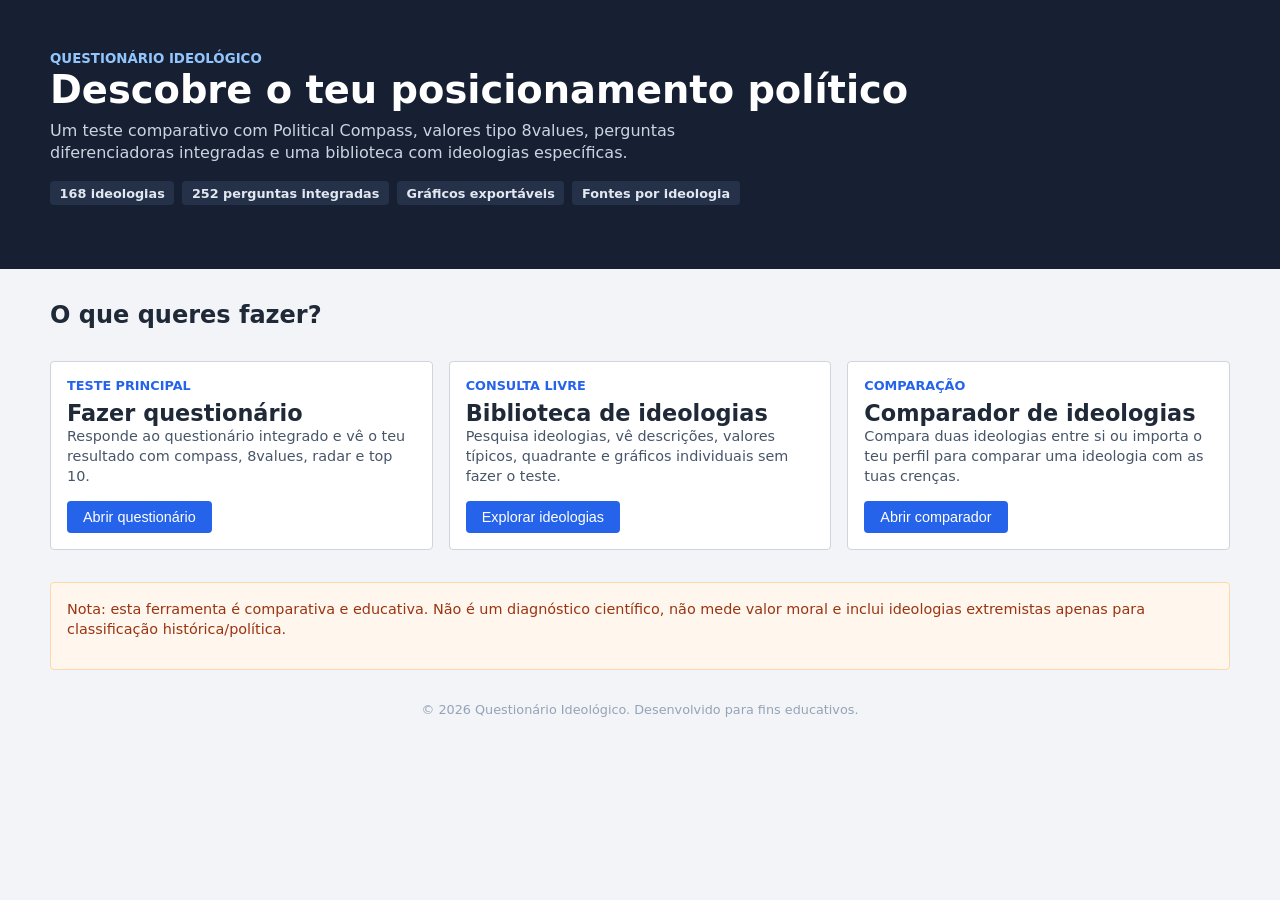
==== index.html @ 581993c6 "Add files via upload" ====
<!DOCTYPE html>
<html lang="pt">
<head>
  <meta charset="UTF-8">
  <meta name="viewport" content="width=device-width, initial-scale=1.0">
  <title>Questionário Ideológico</title>
  <!-- Updated version for latest style -->
  <link rel="stylesheet" href="style.css?v=final8">
</head>
<body>
  <!-- Hero / landing section -->
  <section class="hero">
    <div class="container">
      <small style="color:#93c5fd;font-weight:bold;">QUESTIONÁRIO IDEOLÓGICO</small>
      <h1>Descobre o teu posicionamento político</h1>
      <p>Um teste comparativo com Political Compass, valores tipo 8values, perguntas diferenciadoras integradas e uma biblioteca com ideologias específicas.</p>
      <div class="badge-list">
        <span class="badge">168 ideologias</span>
        <span class="badge">252 perguntas integradas</span>
        <span class="badge">Gráficos exportáveis</span>
        <span class="badge">Fontes por ideologia</span>
      </div>
    </div>
  </section>

  <main class="container">
    <h2 style="margin-top:2rem;">O que queres fazer?</h2>
    <div class="cards">
      <div class="card">
        <div class="kicker">Teste principal</div>
        <h3>Fazer questionário</h3>
        <p>Responde ao questionário integrado e vê o teu resultado com compass, 8values, radar e top 10.</p>
        <!-- The questionário link should open in a new tab to preserve the main page. -->
        <a href="questionnaire.html?v=final8" target="_blank" rel="noopener noreferrer"><button>Abrir questionário</button></a>
      </div>
      <div class="card">
        <div class="kicker">Consulta livre</div>
        <h3>Biblioteca de ideologias</h3>
        <p>Pesquisa ideologias, vê descrições, valores típicos, quadrante e gráficos individuais sem fazer o teste.</p>
        <a href="library.html"><button>Explorar ideologias</button></a>
      </div>
      <div class="card">
        <div class="kicker">Comparação</div>
        <h3>Comparador de ideologias</h3>
        <p>Compara duas ideologias entre si ou importa o teu perfil para comparar uma ideologia com as tuas crenças.</p>
        <a href="compare.html"><button>Abrir comparador</button></a>
      </div>
    </div>
    <section class="form-section" style="background:#fff7ed;border-color:#fed7aa;">
      <p style="color:#9a3412;font-size:0.9rem;">Nota: esta ferramenta é comparativa e educativa. Não é um diagnóstico científico, não mede valor moral e inclui ideologias extremistas apenas para classificação histórica/política.</p>
    </section>
  </main>
  <footer>
    &copy; 2026 Questionário Ideológico. Desenvolvido para fins educativos.
  </footer>
</body>
</html>
---- style.css ----
/*
 * Style sheet for the Ideological Questionnaire website.
 *
 * This file defines a set of CSS custom properties matching the
 * colour palette and typography from the original Tkinter
 * application. The aim is to replicate the look and feel of
 * the desktop app in the browser as closely as practical.
 */

/* Colour palette inspired by the original Python app */
:root {
  --bg: #f3f4f7;
  --panel: #ffffff;
  --border: #d0d4dc;
  --ink: #1f2937;
  --ink-soft: #475569;
  --muted: #94a3b8;
  --warn: #b91c1c;
  --accent: #2563eb;
  --user: #d62728;
  --ide: #2563eb;
  --bar: #15803d;
  --rank: #2563eb;
  --ea: #f6dada;
  --da: #dae3f6;
  --el: #daf6e0;
  --dl: #ecdaf6;
  --pc-bg: #1f2230;
  --pc-grid: #3a3f55;
  --pc-axis: #9aa3c0;
  --pc-label: #e3e6f0;
  --pc-q-ea: #a83232;
  --pc-q-da: #2e5db4;
  --pc-q-el: #2f8f4d;
  --pc-q-dl: #6a3a99;
  --value-e-left: #c0392b;    /* Igualdade */
  --value-e-right: #1f6feb;   /* Mercado */
  --value-d-left: #7f5af0;    /* Nação */
  --value-d-right: #0ea5e9;   /* Mundo */
  --value-c-left: #16a34a;    /* Liberdade */
  --value-c-right: #dc2626;   /* Autoridade */
  --value-s-left: #a16207;    /* Tradição */
  --value-s-right: #0891b2;   /* Progresso */
}

/* Global reset and basic typography */
html, body {
  margin: 0;
  padding: 0;
  font-family: "Segoe UI", system-ui, sans-serif;
  background: var(--bg);
  color: var(--ink);
  min-height: 100vh;
}

h1, h2, h3, h4, h5, h6 {
  margin: 0;
  font-weight: bold;
}

p {
  margin-top: 0;
  line-height: 1.4;
}

a {
  color: var(--accent);
  text-decoration: none;
}

/* Container utilities */
.container {
  max-width: 1180px;
  margin: 0 auto;
  padding: 0 1rem;
}

/* Navigation bar for internal pages */
nav {
  background: var(--panel);
  border-bottom: 1px solid var(--border);
  padding: 0.5rem 1rem;
  margin-bottom: 1rem;
}

nav .nav-links {
  display: flex;
  gap: 1rem;
}

nav a {
  color: var(--ink);
  font-weight: 600;
  padding: 0.25rem 0.5rem;
  border-radius: 4px;
  transition: background 0.2s;
}

nav a:hover {
  background: var(--ea);
}

/* Hero section for the landing page */
.hero {
  background: #172033;
  color: #e2e8f0;
  padding: 3rem 1rem;
  position: relative;
}

.hero h1 {
  font-size: 2.4rem;
  color: white;
  margin-bottom: 0.5rem;
}

.hero p {
  font-size: 1rem;
  max-width: 700px;
  color: #cbd5e1;
}

.badge-list {
  display: flex;
  flex-wrap: wrap;
  gap: 0.5rem;
  margin: 1rem 0;
}

.badge {
  background: #243149;
  color: #e2e8f0;
  padding: 0.3rem 0.6rem;
  font-size: 0.8rem;
  font-weight: bold;
  border-radius: 4px;
}

/* Option cards on landing page */
.cards {
  display: flex;
  flex-wrap: wrap;
  gap: 1rem;
  margin: 2rem 0;
}

.card {
  background: var(--panel);
  border: 1px solid var(--border);
  border-radius: 4px;
  flex: 1 1 300px;
  padding: 1rem;
  display: flex;
  flex-direction: column;
}

.card .kicker {
  color: var(--accent);
  font-size: 0.8rem;
  font-weight: bold;
  text-transform: uppercase;
}

.card h3 {
  margin-top: 0.4rem;
  font-size: 1.4rem;
}

.card p {
  flex-grow: 1;
  font-size: 0.9rem;
  color: var(--ink-soft);
}

.card button {
  align-self: flex-start;
  background: var(--accent);
  color: white;
  border: none;
  padding: 0.5rem 1rem;
  font-size: 0.9rem;
  cursor: pointer;
  border-radius: 4px;
  transition: background 0.2s;
}

.card button:hover {
  background: #164bb8;
}

/* Form styles */
.form-section {
  background: var(--panel);
  border: 1px solid var(--border);
  padding: 1rem;
  margin-bottom: 1rem;
  border-radius: 4px;
}

.question {
  margin-bottom: 1rem;
}

.question p {
  margin-bottom: 0.25rem;
}

.scale-options {
  display: flex;
  gap: 0.5rem;
  flex-wrap: wrap;
}

.scale-options label {
  font-size: 0.85rem;
  margin-right: 0.5rem;
  display: flex;
  align-items: center;
  gap: 0.25rem;
}

.scale-options input[type="radio"] {
  margin: 0;
}

/* Progress bar */
.progress-container {
  display: flex;
  align-items: center;
  justify-content: space-between;
  margin: 1rem 0;
}

.progress-bar {
  flex-grow: 1;
  height: 1rem;
  background: var(--panel);
  border: 1px solid var(--border);
  border-radius: 4px;
  overflow: hidden;
  margin-left: 0.5rem;
}

.progress-bar-inner {
  height: 100%;
  background: var(--accent);
  width: 0;
  transition: width 0.3s;
}

/* Results sections */
.results-section {
  background: var(--panel);
  border: 1px solid var(--border);
  padding: 1rem;
  margin-bottom: 1rem;
  border-radius: 4px;
}

/* Comparison charts layout (compare page) */
.compare-charts {
  display: grid;
  grid-template-columns: 350px 1fr 350px;
  gap: 1rem;
  align-items: flex-start;
}

/* Ensure canvases in comparison keep square aspect */
.compare-charts canvas {
  width: 350px;
  height: 350px;
  flex: none;
}

/* Axis section styling for comparison values */
.compare-axis {
  margin-bottom: 1.5rem;
}

.compare-axis h4 {
  margin: 0;
  font-size: 1rem;
}

.compare-axis .desc {
  font-size: 0.85rem;
  color: var(--ink-soft);
  margin-top: 0.25rem;
}

.compare-axis .bar-row {
  display: flex;
  align-items: center;
  gap: 0.5rem;
  margin-top: 0.4rem;
}

.compare-axis .bar-label {
  font-size: 0.8rem;
  font-weight: 600;
  /* Allocate a little more horizontal space to the label so that ideology names are fully visible */
  flex: 0 0 180px;
  white-space: normal;
}

.compare-axis .bar {
  flex: 1;
  height: 20px;
  background: #f1f5f9;
  border: 1px solid var(--border);
  border-radius: 4px;
  position: relative;
  overflow: hidden;
}

.compare-axis .bar .left,
.compare-axis .bar .right {
  position: absolute;
  top: 0;
  bottom: 0;
}
.compare-axis .bar .left {
  left: 0;
}
.compare-axis .bar .right {
  right: 0;
}

/* Dot indicator used in comparison descriptions */
.compare-dot {
  display: inline-block;
  width: 10px;
  height: 10px;
  margin-right: 0.4rem;
  border-radius: 2px;
}

.results-section h3 {
  margin-bottom: 0.5rem;
}

.chart-container {
  position: relative;
  width: 100%;
  height: 400px;
  margin: 1rem 0;
}

.bar-container {
  display: flex;
  flex-direction: column;
  gap: 0.5rem;
}

.bar-row {
  display: flex;
  align-items: center;
  gap: 0.5rem;
}

.bar-row .bar-wrapper {
  flex-grow: 1;
  height: 20px;
  background: var(--ea);
  border: 1px solid var(--border);
  position: relative;
}

.bar-row .bar-fill {
  position: absolute;
  top: 0;
  left: 0;
  height: 100%;
  background: var(--rank);
  width: 0;
}

/* Increase the width of the ranking list labels so that long ideology names are not truncated.
   A wider label prevents overlap and ensures names appear fully when the bars are displayed. */
.bar-row .bar-label {
  width: 160px;
  font-size: 0.85rem;
  white-space: normal;
}

/* Table for library */
.table {
  width: 100%;
  border-collapse: collapse;
}

.table th, .table td {
  padding: 0.5rem;
  border-bottom: 1px solid var(--border);
  text-align: left;
}

.table th {
  background: var(--panel);
  font-weight: bold;
}

.table tbody tr:hover {
  background: var(--ea);
}

/* Footer */
footer {
  text-align: center;
  padding: 1rem;
  font-size: 0.8rem;
  color: var(--muted);
}

/* Muted text utility */
.muted {
  color: var(--muted);
}

/* Generic table styling for library */
.data-table th, .data-table td {
  padding: 0.4rem 0.5rem;
  border-bottom: 1px solid var(--border);
}
.data-table th {
  background: var(--panel);
  font-weight: bold;
  cursor: pointer;
}
.data-table tbody tr:hover {
  background: var(--ea);
}
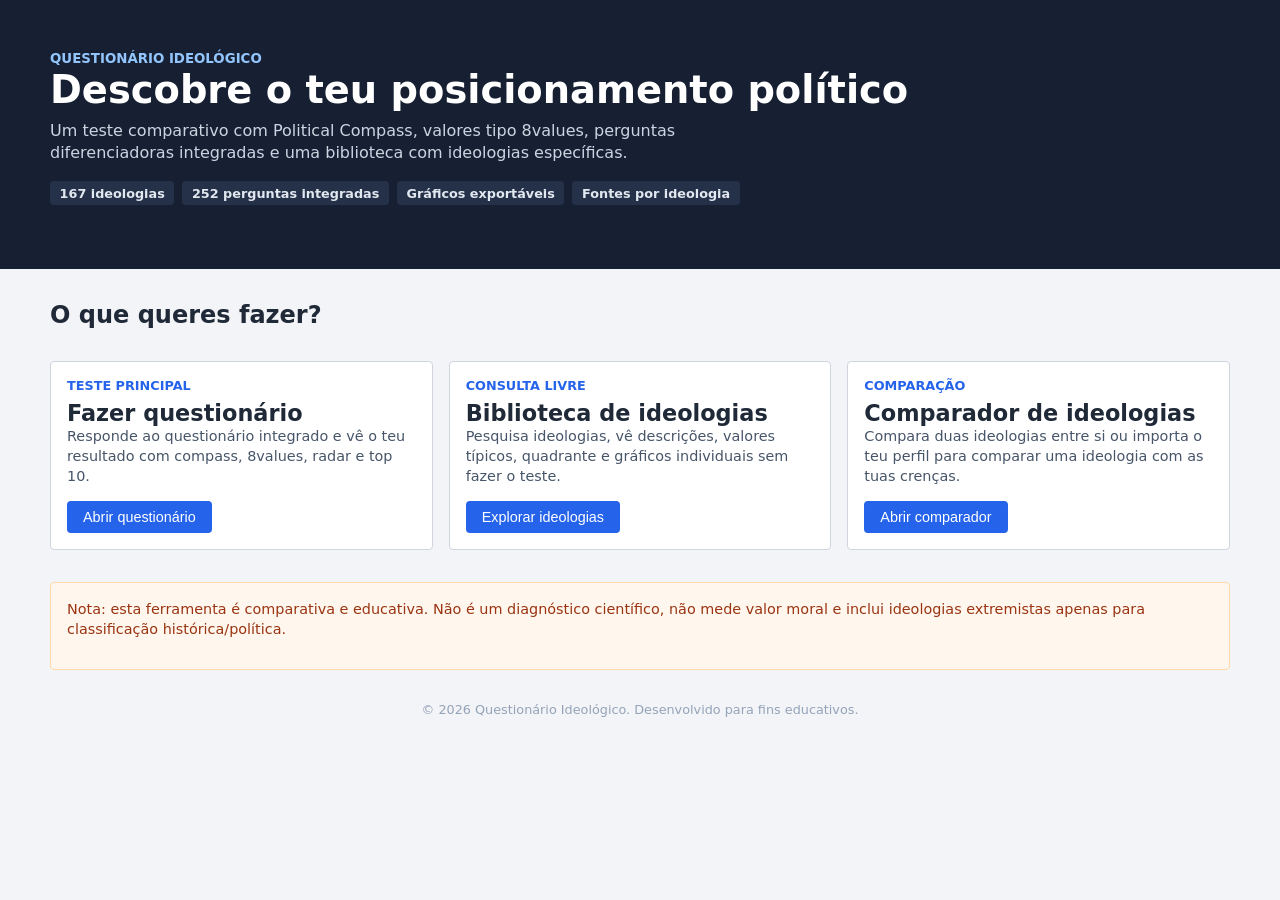
==== commit 8372fee2: "Add files via upload" ====
--- a/index.html
+++ b/index.html
@@ -5,7 +5,7 @@
   <meta name="viewport" content="width=device-width, initial-scale=1.0">
   <title>Questionário Ideológico</title>
   <!-- Updated version for latest style -->
-  <link rel="stylesheet" href="style.css?v=final8">
+  <link rel="stylesheet" href="style.css?v=final10">
 </head>
 <body>
   <!-- Hero / landing section -->
@@ -15,7 +15,7 @@
       <h1>Descobre o teu posicionamento político</h1>
       <p>Um teste comparativo com Political Compass, valores tipo 8values, perguntas diferenciadoras integradas e uma biblioteca com ideologias específicas.</p>
       <div class="badge-list">
-        <span class="badge">168 ideologias</span>
+        <span class="badge">167 ideologias</span>
         <span class="badge">252 perguntas integradas</span>
         <span class="badge">Gráficos exportáveis</span>
         <span class="badge">Fontes por ideologia</span>
@@ -31,7 +31,7 @@
         <h3>Fazer questionário</h3>
         <p>Responde ao questionário integrado e vê o teu resultado com compass, 8values, radar e top 10.</p>
         <!-- The questionário link should open in a new tab to preserve the main page. -->
-        <a href="questionnaire.html?v=final8" target="_blank" rel="noopener noreferrer"><button>Abrir questionário</button></a>
+        <a href="questionnaire.html?v=final10" target="_blank" rel="noopener noreferrer"><button>Abrir questionário</button></a>
       </div>
       <div class="card">
         <div class="kicker">Consulta livre</div>
--- a/style.css
+++ b/style.css
@@ -429,4 +429,16 @@
 }
 .data-table tbody tr:hover {
   background: var(--ea);
-}+}
+/* Thematic separators in the questionnaire. These are public-facing themes,
+   not internal scoring filters/axes. */
+.question-theme {
+  margin: 1.6rem 0 0.7rem;
+  padding: 0.7rem 0.9rem;
+  border-left: 5px solid var(--accent);
+  background: #eaf1ff;
+  color: #17315f;
+  font-weight: 800;
+  border-radius: 4px;
+  letter-spacing: 0.01em;
+}
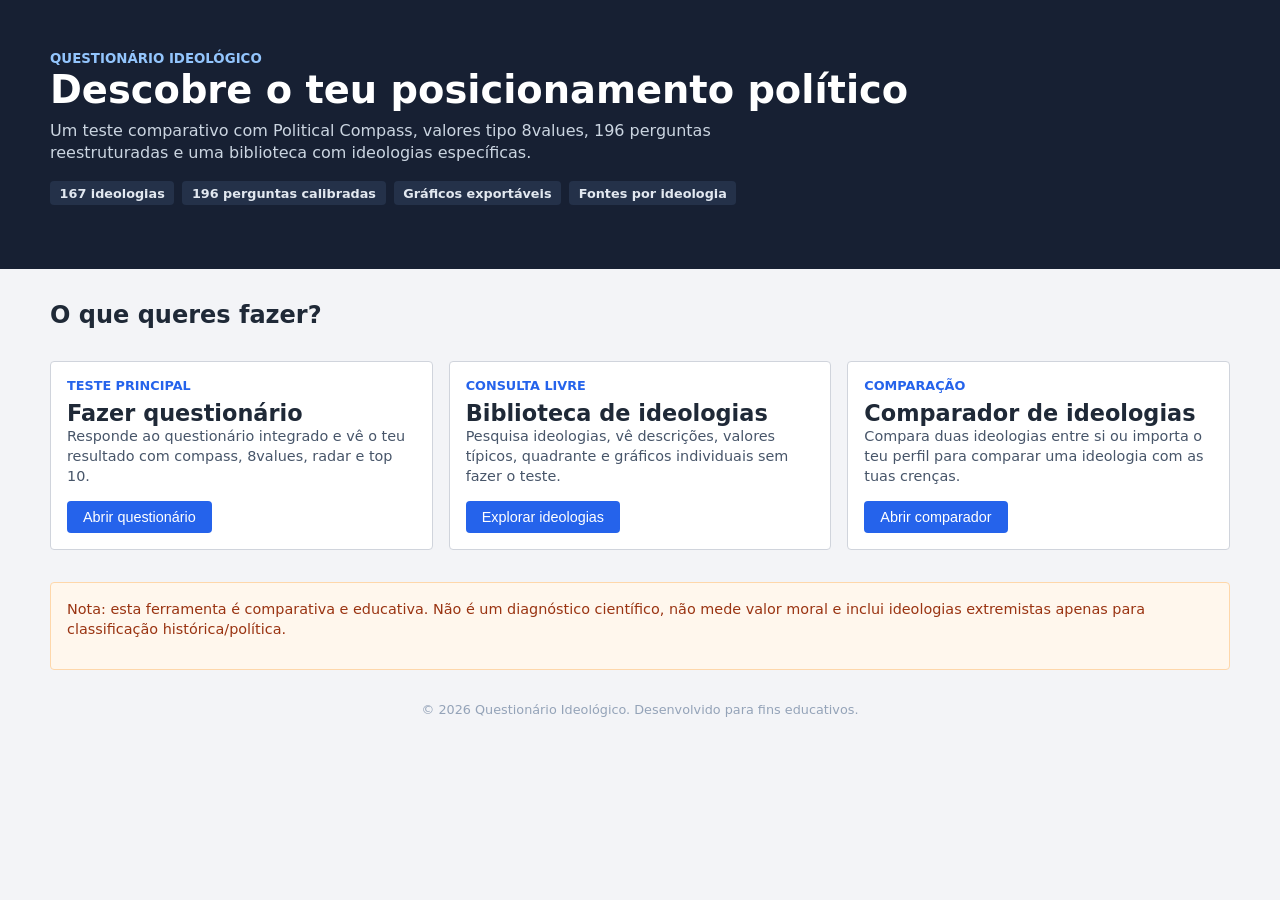
==== commit 13f2c28e: "Add files via upload" ====
--- a/index.html
+++ b/index.html
@@ -5,7 +5,7 @@
   <meta name="viewport" content="width=device-width, initial-scale=1.0">
   <title>Questionário Ideológico</title>
   <!-- Updated version for latest style -->
-  <link rel="stylesheet" href="style.css?v=final10">
+  <link rel="stylesheet" href="style.css?v=final13">
 </head>
 <body>
   <!-- Hero / landing section -->
@@ -13,10 +13,10 @@
     <div class="container">
       <small style="color:#93c5fd;font-weight:bold;">QUESTIONÁRIO IDEOLÓGICO</small>
       <h1>Descobre o teu posicionamento político</h1>
-      <p>Um teste comparativo com Political Compass, valores tipo 8values, perguntas diferenciadoras integradas e uma biblioteca com ideologias específicas.</p>
+      <p>Um teste comparativo com Political Compass, valores tipo 8values, 196 perguntas reestruturadas e uma biblioteca com ideologias específicas.</p>
       <div class="badge-list">
         <span class="badge">167 ideologias</span>
-        <span class="badge">252 perguntas integradas</span>
+        <span class="badge">196 perguntas calibradas</span>
         <span class="badge">Gráficos exportáveis</span>
         <span class="badge">Fontes por ideologia</span>
       </div>
@@ -31,7 +31,7 @@
         <h3>Fazer questionário</h3>
         <p>Responde ao questionário integrado e vê o teu resultado com compass, 8values, radar e top 10.</p>
         <!-- The questionário link should open in a new tab to preserve the main page. -->
-        <a href="questionnaire.html?v=final10" target="_blank" rel="noopener noreferrer"><button>Abrir questionário</button></a>
+        <a href="questionnaire.html?v=final13" target="_blank" rel="noopener noreferrer"><button>Abrir questionário</button></a>
       </div>
       <div class="card">
         <div class="kicker">Consulta livre</div>
